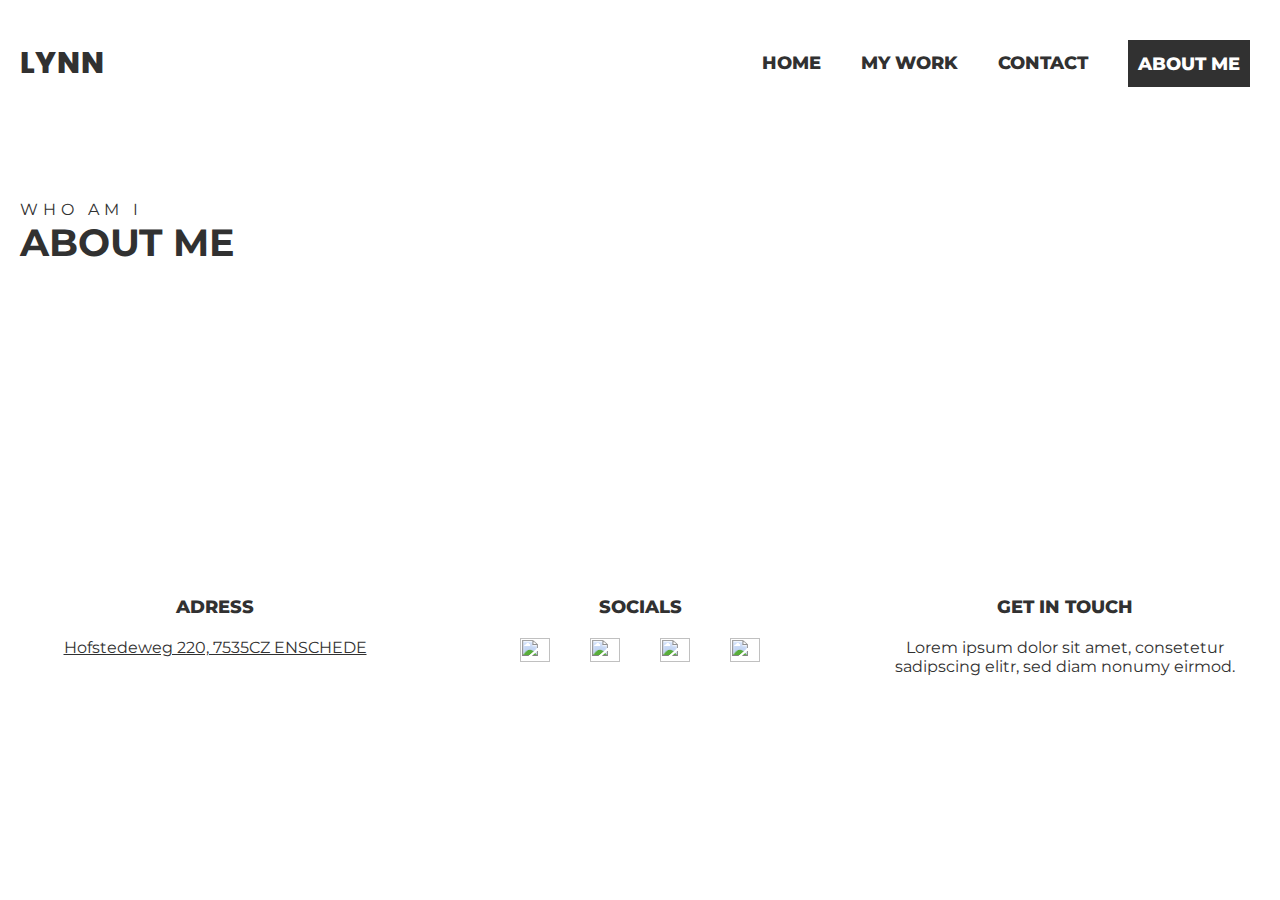
==== about.html @ 1b88944b "hallo" ====
<!DOCTYPE html>
<html lang="en">
<head>
    <script src="https://cdnjs.cloudflare.com/ajax/libs/gsap/3.10.4/gsap.min.js"></script>
    <script src="/homepage/script.js"></script>
    <link rel="preconnect" href="https://fonts.googleapis.com">
    <link rel="preconnect" href="https://fonts.gstatic.com" crossorigin>
    <link href="https://fonts.googleapis.com/css2?family=Montserrat:wght@400;700&family=Poppins:wght@400;700&display=swap" rel="stylesheet">
    <link rel="stylesheet" href="/css/main.css">
    <meta charset="UTF-8">
    <meta http-equiv="X-UA-Compatible" content="IE=edge">
    <meta name="viewport" content="width=device-width, initial-scale=1.0">
    <title>Document</title>
</head>
<body>
    <div class="header">
        <nav>
            <ul>
                <div class="logo"><li><a href="/homepage/index.html" class="home">LYNN</a></li></div>
                <div class="menu-items">
                    <div class="items">
                        <li><a href="/homepage/index.html" class="home">home</a></li>
                        <li><a href="/homepage/work.html" class="work">my work</a></li>
                        <li><a href="/homepage/contact.html" class="contact">contact</a></li>
                    </div>
               
                    <div class="button-container">
                        <button class="dark-button"><a href="/homepage/about.html" class="contact">ABOUT ME</a></button>
                    </div>
                </div>
            </ul>
        </nav>
    </div>
    <img class="second-background-effect" src="/homepage/img/second.png" alt="">

    <div class="about">
        <div class="about-wrapper">
            <div class="about-text">
                <p>WHO AM I</p>
                <h2>ABOUT ME</h2>
            </div>
        </div>
    </div>
   
    <div class="footer">
        <div class="footer-wrapper">
            <div class="footer-block">
                <h3>Adress</h3>
                <a href="https://goo.gl/maps/CNZhvQVsPsZKwDbh6" class="map"> <p>Hofstedeweg 220, 7535CZ ENSCHEDE</p></a>
            </div>
            <div class="footer-block">
                <h3>Socials</h3>
                <div class="socials">
                    <div class="icon-text-block">
                        <img class="phone-icon" src="/homepage/img/darkphone.png" alt="">
                    </div>
                    <div class="icon-text-block">
                        <img class="git-icon" src="/homepage/img/darkgit.png" alt="">
                    </div>
                    <div class="icon-text-block">
                        <img class="mail-icon" src="/homepage/img/darkmail.png" alt="">
                    </div>
                    <div class="icon-text-block">
                        <img class="insta-icon" src="/homepage/img/darkinsta.png" alt="">
                    </div>
                </div>
            </div>
            <div class="footer-block">
                <h3>Get in touch</h3>
                <p>Lorem ipsum dolor sit amet, consetetur sadipscing elitr, sed diam nonumy eirmod.</p>
            </div>
           
        </div>
    </div>
</body>
</html>
---- css/main.css ----
* {
  -webkit-box-sizing: border-box;
          box-sizing: border-box;
  padding: 0;
  margin: 0;
}

h1, p, h2, h3, a {
  color: #313131;
}

h3, h1 {
  font-family: "Poppins", sans-serif;
}

p, h2, h3, a {
  font-family: "Montserrat", sans-serif;
}

.dark-button a {
  color: #FFFFFF;
  text-decoration: none;
}

.green-button {
  padding: 20px;
  background-color: #50B56F;
  color: #FFFFFF;
  font-size: 18px;
  font-weight: 800;
  cursor: pointer;
  border: none;
  font-family: "Poppins", sans-serif;
  text-decoration: none;
}

.green-button:hover {
  -webkit-transform: scale(105%);
          transform: scale(105%);
}

.dark-button:hover {
  -webkit-transform: scale(105%);
          transform: scale(105%);
}

.dark-button {
  padding: 20px;
  cursor: pointer;
  background-color: #313131;
  text-decoration: none;
  font-size: 18px;
  font-weight: 800;
  color: #FFFFFF;
  font-family: "Poppins", sans-serif;
  border: none;
}

.background-effect {
  position: absolute;
  top: 0;
  right: 0;
  opacity: 60%;
  z-index: -1;
}

.second-background-effect {
  position: absolute;
  left: 0;
  opacity: 60%;
  z-index: -1;
}

.header {
  width: 100%;
  background-color: white;
  position: fixed;
  top: 0;
  z-index: 8;
  left: 0;
}

.header nav {
  padding: 20px 30px 20px 0px;
  width: 100%;
  max-width: calc(100% - ((100% - 1400px) / 2));
  margin-left: auto;
}

.header nav ul {
  width: 100%;
  -webkit-box-pack: justify;
      -ms-flex-pack: justify;
          justify-content: space-between;
  display: -webkit-box;
  display: -ms-flexbox;
  display: flex;
}

.header nav ul .logo a {
  font-size: 30px;
  font-family: "Poppins", sans-serif;
}

.header nav ul .menu-items {
  display: -webkit-box;
  display: -ms-flexbox;
  display: flex;
  -webkit-box-align: center;
      -ms-flex-align: center;
          align-items: center;
}

.header nav ul .menu-items .items {
  display: -webkit-box;
  display: -ms-flexbox;
  display: flex;
  -webkit-box-align: center;
      -ms-flex-align: center;
          align-items: center;
  margin-right: 20px;
}

.header nav ul li {
  padding: 20px;
  list-style-type: none;
}

.header nav ul li a {
  text-decoration: none;
  font-size: 18px;
  font-family: "Montserrat", sans-serif;
  text-transform: uppercase;
  font-weight: 800;
}

.header nav ul li a:hover {
  color: #50B56F;
  cursor: pointer;
}

.header nav ul li .current {
  color: #50B56F;
}

.header nav ul .green-button {
  margin-right: 10px;
}

.header nav ul .green-button, .header nav ul .dark-button {
  padding: 10px;
}

.hero {
  padding: 200px 0 200px 0;
  margin-top: 135px;
  width: 100%;
}

.hero .hero-wrapper {
  padding: 0 20px 0 20px;
  display: -webkit-box;
  display: -ms-flexbox;
  display: flex;
  width: 100%;
  max-width: 1400px;
  margin: 0 auto;
  -webkit-box-pack: center;
      -ms-flex-pack: center;
          justify-content: center;
}

.hero .hero-content-left {
  width: 100%;
  max-width: 611px;
}

.hero .hero-content-left h1 {
  font-size: 53px;
  font-family: "Montserrat", sans-serif;
  margin-bottom: 30px;
  font-weight: 800;
}

.hero .hero-content-left p {
  font-size: 16px;
  font-family: "Poppins", sans-serif;
  font-size: 18px;
  margin-bottom: 130px;
}

.hero .hero-content-left .button-container {
  display: -webkit-box;
  display: -ms-flexbox;
  display: flex;
  -ms-flex-wrap: wrap;
      flex-wrap: wrap;
  gap: 15px;
}

.hero .hero-content-right {
  width: 100%;
  max-width: 746px;
  display: -webkit-box;
  display: -ms-flexbox;
  display: flex;
  -ms-flex-item-align: end;
      align-self: flex-end;
}

.functions {
  width: 100%;
  padding: 100px 0 100px 0;
}

.functions .functions-wrapper {
  margin: 0 auto;
  padding: 0 20px 0 20px;
  -webkit-box-orient: vertical;
  -webkit-box-direction: normal;
      -ms-flex-direction: column;
          flex-direction: column;
  display: -webkit-box;
  display: -ms-flexbox;
  display: flex;
  width: 100%;
  max-width: 1400px;
}

.functions .functions-wrapper .functions-text {
  margin-bottom: 30px;
}

.functions .functions-wrapper .functions-text p {
  letter-spacing: 5px;
}

.functions .functions-wrapper .functions-text h2 {
  font-size: 38px;
}

.functions .functions-wrapper .functions-container {
  display: -webkit-box;
  display: -ms-flexbox;
  display: flex;
  -webkit-box-pack: justify;
      -ms-flex-pack: justify;
          justify-content: space-between;
}

.functions .functions-wrapper .functions-block {
  display: -webkit-box;
  display: -ms-flexbox;
  display: flex;
  -webkit-box-orient: vertical;
  -webkit-box-direction: normal;
      -ms-flex-direction: column;
          flex-direction: column;
  width: 100%;
  max-width: 390px;
  text-align: center;
  -webkit-box-align: center;
      -ms-flex-align: center;
          align-items: center;
}

.functions .functions-wrapper .functions-block .brush-icon {
  width: 100%;
  max-width: 208px;
}

.functions .functions-wrapper .functions-block .money-icon {
  width: 100%;
  max-width: 118px;
}

.functions .functions-wrapper .functions-block .code-icon {
  width: 100%;
  max-width: 221px;
}

.functions .functions-wrapper .functions-block .code-icon, .functions .functions-wrapper .functions-block .money-icon, .functions .functions-wrapper .functions-block .brush-icon {
  margin-bottom: 84px;
}

.functions .functions-wrapper .functions-block h3 {
  font-size: 18px;
  font-weight: 800;
  margin-bottom: 20px;
}

.functions .functions-wrapper .functions-block p {
  font-size: 16px;
}

.pricing {
  width: 100%;
  padding: 100px 0 100px 0;
}

.pricing .pricing-wrapper {
  margin: 0 auto;
  padding: 0 20px 0 20px;
  display: -webkit-box;
  display: -ms-flexbox;
  display: flex;
  width: 100%;
  max-width: 1400px;
  -webkit-box-orient: vertical;
  -webkit-box-direction: normal;
      -ms-flex-direction: column;
          flex-direction: column;
}

.pricing .pricing-wrapper .pricing-text {
  margin-bottom: 30px;
}

.pricing .pricing-wrapper .pricing-text p {
  letter-spacing: 5px;
}

.pricing .pricing-wrapper .pricing-text h2 {
  font-size: 38px;
}

.pricing .pricing-wrapper .pricing-blocks {
  display: -webkit-box;
  display: -ms-flexbox;
  display: flex;
  gap: 20px;
  -webkit-box-pack: justify;
      -ms-flex-pack: justify;
          justify-content: space-between;
}

.pricing .pricing-wrapper .pricing-blocks .block-green {
  background-color: #A4D3AE;
  -webkit-transform: translate(0px -40px);
          transform: translate(0px -40px);
  border-top: 20px solid #50B56F;
}

.pricing .pricing-wrapper .pricing-blocks .dark {
  background-color: #313131;
}

.pricing .pricing-wrapper .pricing-blocks .block, .pricing .pricing-wrapper .pricing-blocks .block-green {
  padding: 100px 20px 100px 20px;
  width: 100%;
  max-width: 400px;
  position: relative;
  display: -webkit-box;
  display: -ms-flexbox;
  display: flex;
  -webkit-box-orient: vertical;
  -webkit-box-direction: normal;
      -ms-flex-direction: column;
          flex-direction: column;
  -webkit-box-pack: center;
      -ms-flex-pack: center;
          justify-content: center;
  text-align: center;
}

.pricing .pricing-wrapper .pricing-blocks .block button, .pricing .pricing-wrapper .pricing-blocks .block-green button {
  margin: 0 auto;
  width: 100%;
  max-width: 140px;
}

.pricing .pricing-wrapper .pricing-blocks .block h3, .pricing .pricing-wrapper .pricing-blocks .block h1, .pricing .pricing-wrapper .pricing-blocks .block p, .pricing .pricing-wrapper .pricing-blocks .block-green h3, .pricing .pricing-wrapper .pricing-blocks .block-green h1, .pricing .pricing-wrapper .pricing-blocks .block-green p {
  color: #FFFFFF;
}

.pricing .pricing-wrapper .pricing-blocks .block h1, .pricing .pricing-wrapper .pricing-blocks .block-green h1 {
  margin-bottom: 10px;
  font-size: 53px;
}

.pricing .pricing-wrapper .pricing-blocks .block h3, .pricing .pricing-wrapper .pricing-blocks .block-green h3 {
  font-size: 18px;
  margin-bottom: 100px;
}

.pricing .pricing-wrapper .pricing-blocks .block p, .pricing .pricing-wrapper .pricing-blocks .block-green p {
  margin-bottom: 70px;
  font-size: 16px;
}

.pricing .pricing-wrapper .pricing-blocks .block .popular, .pricing .pricing-wrapper .pricing-blocks .block-green .popular {
  background-color: #313131;
  position: absolute;
  top: 0;
  right: 50px;
  -webkit-transform: translate(0px, -40px);
          transform: translate(0px, -40px);
  padding: 20px;
  display: -webkit-box;
  display: -ms-flexbox;
  display: flex;
  -webkit-box-align: center;
      -ms-flex-align: center;
          align-items: center;
}

.pricing .pricing-wrapper .pricing-blocks .block .popular .fire-icon, .pricing .pricing-wrapper .pricing-blocks .block-green .popular .fire-icon {
  width: 100%;
  max-width: 72px;
  position: absolute;
  top: 0;
  right: 0;
  -webkit-transform: translate(40px, -50px);
          transform: translate(40px, -50px);
}

.pricing .pricing-wrapper .pricing-blocks .block .popular h3, .pricing .pricing-wrapper .pricing-blocks .block-green .popular h3 {
  margin: 0;
}

.contact-page {
  width: 100%;
  padding: 100px 0 100px 0;
  overflow: hidden;
}

.contact-page .contact-wrapper {
  margin: 0 auto;
  padding: 0 0px 0 20px;
  display: -webkit-box;
  display: -ms-flexbox;
  display: flex;
  float: right;
  width: 100%;
  -webkit-box-orient: vertical;
  -webkit-box-direction: normal;
      -ms-flex-direction: column;
          flex-direction: column;
  max-width: 1985px;
}

.contact-page .contact-wrapper .contact-text {
  margin-bottom: 30px;
}

.contact-page .contact-wrapper .contact-text p {
  letter-spacing: 5px;
}

.contact-page .contact-wrapper .contact-text h2 {
  font-size: 38px;
}

.contact-page .contact-wrapper .contact-container {
  display: -webkit-box;
  display: -ms-flexbox;
  display: flex;
  width: 100%;
}

.contact-page .contact-wrapper .contact-container .left-contact-block {
  padding: 70px 70px;
  width: 40%;
  background-color: #4E4E4E;
  border-top: solid 20px #50B56F;
}

.contact-page .contact-wrapper .contact-container .left-contact-block .icon-text-block {
  padding: 10px 0;
  display: -webkit-box;
  display: -ms-flexbox;
  display: flex;
}

.contact-page .contact-wrapper .contact-container .left-contact-block .icon-text-block img {
  width: 44px;
  height: 100%;
  max-height: 44px;
}

.contact-page .contact-wrapper .contact-container .left-contact-block .icon-text-block h3 {
  font-size: 18px;
  font-weight: 200;
  margin-left: 20px;
  cursor: pointer;
}

.contact-page .contact-wrapper .contact-container .left-contact-block h3 {
  color: #FFFFFF;
  font-size: 18px;
  font-weight: 200;
  margin-bottom: 40px;
  cursor: pointer;
}

.contact-page .contact-wrapper .contact-container .right-contact-block {
  background-color: #313131;
  padding: 90px 100px;
  width: 60%;
}

.contact-page .contact-wrapper .contact-container .right-contact-block form {
  display: -webkit-box;
  display: -ms-flexbox;
  display: flex;
  width: 80%;
  -webkit-box-orient: vertical;
  -webkit-box-direction: normal;
      -ms-flex-direction: column;
          flex-direction: column;
  color: #FFFFFF;
  font-family: "Montserrat", sans-serif;
}

.contact-page .contact-wrapper .contact-container .right-contact-block form label {
  margin-bottom: 5px;
  opacity: 80%;
}

.contact-page .contact-wrapper .contact-container .right-contact-block form input {
  height: 40px;
}

.contact-page .contact-wrapper .contact-container .right-contact-block form #message {
  height: 100px;
}

.contact-page .contact-wrapper .contact-container .right-contact-block form .green-button {
  height: 100%;
  width: 100%;
  max-width: 120px;
  text-transform: uppercase;
}

.footer {
  width: 100%;
  padding: 100px 0 100px 0;
}

.footer .footer-wrapper {
  margin: 0 auto;
  padding: 0 20px 0 20px;
  -webkit-box-pack: justify;
      -ms-flex-pack: justify;
          justify-content: space-between;
  display: -webkit-box;
  display: -ms-flexbox;
  display: flex;
  width: 100%;
  max-width: 1400px;
}

.footer .footer-wrapper .footer-block {
  display: -webkit-box;
  display: -ms-flexbox;
  display: flex;
  -webkit-box-orient: vertical;
  -webkit-box-direction: normal;
      -ms-flex-direction: column;
          flex-direction: column;
  width: 100%;
  max-width: 390px;
  text-align: center;
  -webkit-box-align: center;
      -ms-flex-align: center;
          align-items: center;
}

.footer .footer-wrapper .footer-block .socials {
  display: -webkit-box;
  display: -ms-flexbox;
  display: flex;
  gap: 40px;
}

.footer .footer-wrapper .footer-block .socials img {
  width: 30px;
  height: 100%;
  max-height: 30px;
}

.footer .footer-wrapper .footer-block h3 {
  font-weight: 800;
  margin-bottom: 20px;
  text-transform: uppercase;
  font-size: 18px;
}

.footer .footer-wrapper .footer-block p {
  font-size: 16px;
}

.images {
  width: 100%;
  padding: 200px 0 200px 0;
  overflow: hidden;
}

.images .image-wrapper {
  margin: 0 auto;
  padding: 0 20px 0 20px;
  display: -webkit-box;
  display: -ms-flexbox;
  display: flex;
  width: 100%;
  max-width: 1400px;
  -ms-flex-wrap: wrap;
      flex-wrap: wrap;
}

.images .image-wrapper .margin {
  margin-bottom: 100px;
}

.images .image-wrapper .content-block {
  background-color: rgba(0, 0, 0, 0.7);
  width: 100%;
  position: absolute;
  height: 100%;
  bottom: 0;
  left: 0;
  display: -webkit-box;
  display: -ms-flexbox;
  display: flex;
  -webkit-box-orient: vertical;
  -webkit-box-direction: normal;
      -ms-flex-direction: column;
          flex-direction: column;
  -webkit-box-pack: end;
      -ms-flex-pack: end;
          justify-content: flex-end;
  padding: 47px;
  cursor: pointer;
}

.images .image-wrapper .content-block .text h3, .images .image-wrapper .content-block p {
  width: 80%;
  color: #FFFFFF;
}

.images .image-wrapper .content-block h3 {
  margin-bottom: 5px;
}

.images .image-wrapper .content-block .text:hover {
  -webkit-transform: translateY(-10%);
          transform: translateY(-10%);
}

.images .image-wrapper .content-block .green-block {
  background-color: #50B56F;
  width: 100px;
  height: 100px;
  border-radius: 40% 0 0 0;
  position: absolute;
  right: 0;
  bottom: 0;
  -webkit-box-align: center;
      -ms-flex-align: center;
          align-items: center;
  -webkit-box-pack: center;
      -ms-flex-pack: center;
          justify-content: center;
  display: -webkit-box;
  display: -ms-flexbox;
  display: flex;
}

.images .image-wrapper .content-block .green-block .arrow {
  width: 20px;
  height: 30px;
}

.images .image-wrapper .content-block .green-block:hover {
  -webkit-transform: scale(120%);
          transform: scale(120%);
}

.images .image-wrapper .image-block-left {
  width: 50%;
  -webkit-box-orient: vertical;
  -webkit-box-direction: normal;
      -ms-flex-direction: column;
          flex-direction: column;
  -webkit-box-align: start;
      -ms-flex-align: start;
          align-items: flex-start;
  display: -webkit-box;
  display: -ms-flexbox;
  display: flex;
  padding-right: 20px;
}

.images .image-wrapper .image-block-left .image-block {
  height: 700px;
  overflow: hidden;
  position: relative;
  width: 100%;
  max-width: 600px;
  border-top: 20px solid #50B56F;
}

.images .image-wrapper .image-block-left .image-block img {
  width: 100%;
  height: 100%;
}

.images .image-wrapper .image-block-right {
  width: 50%;
  display: -webkit-box;
  display: -ms-flexbox;
  display: flex;
  padding-left: 20px;
  -webkit-box-orient: vertical;
  -webkit-box-direction: normal;
      -ms-flex-direction: column;
          flex-direction: column;
  -webkit-box-pack: center;
      -ms-flex-pack: center;
          justify-content: center;
  -webkit-box-align: end;
      -ms-flex-align: end;
          align-items: flex-end;
}

.images .image-wrapper .image-block-right .image-block {
  height: 700px;
  overflow: hidden;
  position: relative;
  max-width: 600px;
  border-top: 20px solid #50B56F;
  width: 100%;
}

.images .image-wrapper .image-block-right .image-block img {
  width: 100%;
  height: 100%;
}

.contact-page-full {
  width: 100%;
  padding: 200px 0 100px 0;
  overflow: hidden;
}

.contact-page-full .contact-wrapper {
  margin: 0 auto;
  padding: 0 0px 0 20px;
  display: -webkit-box;
  display: -ms-flexbox;
  display: flex;
  float: right;
  width: 100%;
  -webkit-box-orient: vertical;
  -webkit-box-direction: normal;
      -ms-flex-direction: column;
          flex-direction: column;
  max-width: 1985px;
}

.contact-page-full .contact-wrapper .contact-text {
  margin-bottom: 30px;
}

.contact-page-full .contact-wrapper .contact-text p {
  letter-spacing: 5px;
}

.contact-page-full .contact-wrapper .contact-text h2 {
  font-size: 38px;
}

.contact-page-full .contact-wrapper .contact-container {
  display: -webkit-box;
  display: -ms-flexbox;
  display: flex;
  width: 100%;
}

.contact-page-full .contact-wrapper .contact-container .left-contact-block {
  padding: 70px 70px;
  width: 40%;
  background-color: #4E4E4E;
  border-top: solid 20px #50B56F;
}

.contact-page-full .contact-wrapper .contact-container .left-contact-block .icon-text-block {
  padding: 10px 0;
  display: -webkit-box;
  display: -ms-flexbox;
  display: flex;
}

.contact-page-full .contact-wrapper .contact-container .left-contact-block .icon-text-block img {
  width: 44px;
  height: 100%;
  max-height: 44px;
}

.contact-page-full .contact-wrapper .contact-container .left-contact-block .icon-text-block h3 {
  font-size: 18px;
  font-weight: 200;
  margin-left: 20px;
  cursor: pointer;
}

.contact-page-full .contact-wrapper .contact-container .left-contact-block h3 {
  color: #FFFFFF;
  font-size: 18px;
  font-weight: 200;
  margin-bottom: 40px;
  cursor: pointer;
}

.contact-page-full .contact-wrapper .contact-container .right-contact-block {
  background-color: #313131;
  padding: 90px 100px;
  width: 60%;
}

.contact-page-full .contact-wrapper .contact-container .right-contact-block form {
  display: -webkit-box;
  display: -ms-flexbox;
  display: flex;
  width: 80%;
  -webkit-box-orient: vertical;
  -webkit-box-direction: normal;
      -ms-flex-direction: column;
          flex-direction: column;
  color: #FFFFFF;
  font-family: "Montserrat", sans-serif;
}

.contact-page-full .contact-wrapper .contact-container .right-contact-block form label {
  margin-bottom: 5px;
  opacity: 80%;
}

.contact-page-full .contact-wrapper .contact-container .right-contact-block form input {
  height: 40px;
}

.contact-page-full .contact-wrapper .contact-container .right-contact-block form #message {
  height: 100px;
}

.contact-page-full .contact-wrapper .contact-container .right-contact-block form .green-button {
  height: 100%;
  width: 100%;
  max-width: 120px;
  text-transform: uppercase;
}

.about {
  width: 100%;
  padding: 200px 0 200px 0;
}

.about .about-wrapper {
  margin: 0 auto;
  padding: 0 20px 0 20px;
  display: -webkit-box;
  display: -ms-flexbox;
  display: flex;
  width: 100%;
  max-width: 1400px;
  -webkit-box-orient: vertical;
  -webkit-box-direction: normal;
      -ms-flex-direction: column;
          flex-direction: column;
}

.about .about-wrapper .about-text {
  margin-bottom: 30px;
}

.about .about-wrapper .about-text p {
  letter-spacing: 5px;
}

.about .about-wrapper .about-text h2 {
  font-size: 38px;
}
/*# sourceMappingURL=main.css.map */
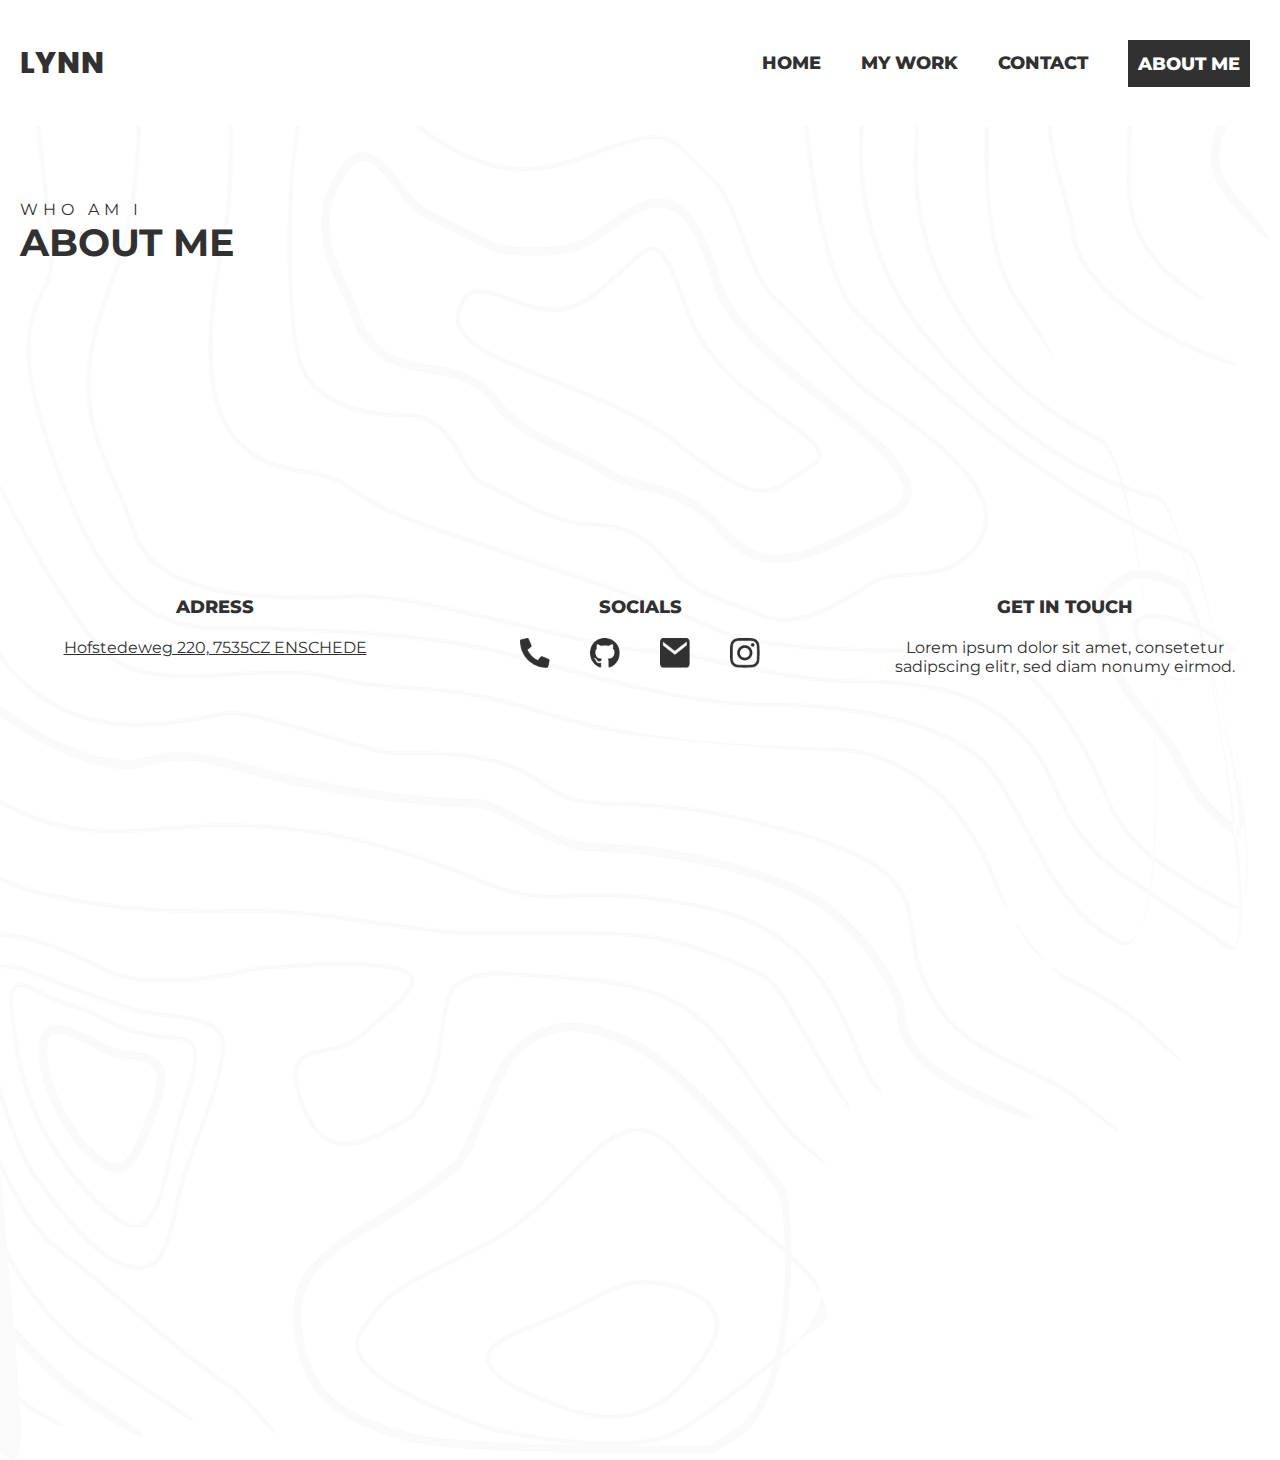
==== commit a110bda4: "homepage tag deleted" ====
--- a/about.html
+++ b/about.html
@@ -2,7 +2,7 @@
 <html lang="en">
 <head>
     <script src="https://cdnjs.cloudflare.com/ajax/libs/gsap/3.10.4/gsap.min.js"></script>
-    <script src="/homepage/script.js"></script>
+    <script src="script.js"></script>
     <link rel="preconnect" href="https://fonts.googleapis.com">
     <link rel="preconnect" href="https://fonts.gstatic.com" crossorigin>
     <link href="https://fonts.googleapis.com/css2?family=Montserrat:wght@400;700&family=Poppins:wght@400;700&display=swap" rel="stylesheet">
@@ -16,22 +16,22 @@
     <div class="header">
         <nav>
             <ul>
-                <div class="logo"><li><a href="/homepage/index.html" class="home">LYNN</a></li></div>
+                <div class="logo"><li><a href="index.html" class="home">LYNN</a></li></div>
                 <div class="menu-items">
                     <div class="items">
-                        <li><a href="/homepage/index.html" class="home">home</a></li>
-                        <li><a href="/homepage/work.html" class="work">my work</a></li>
-                        <li><a href="/homepage/contact.html" class="contact">contact</a></li>
+                        <li><a href="index.html" class="home">home</a></li>
+                        <li><a href="work.html" class="work">my work</a></li>
+                        <li><a href="contact.html" class="contact">contact</a></li>
                     </div>
                
                     <div class="button-container">
-                        <button class="dark-button"><a href="/homepage/about.html" class="contact">ABOUT ME</a></button>
+                        <button class="dark-button"><a href="about.html" class="contact">ABOUT ME</a></button>
                     </div>
                 </div>
             </ul>
         </nav>
     </div>
-    <img class="second-background-effect" src="/homepage/img/second.png" alt="">
+    <img class="second-background-effect" src="img/second.png" alt="">
 
     <div class="about">
         <div class="about-wrapper">
@@ -52,16 +52,16 @@
                 <h3>Socials</h3>
                 <div class="socials">
                     <div class="icon-text-block">
-                        <img class="phone-icon" src="/homepage/img/darkphone.png" alt="">
+                        <img class="phone-icon" src="img/darkphone.png" alt="">
                     </div>
                     <div class="icon-text-block">
-                        <img class="git-icon" src="/homepage/img/darkgit.png" alt="">
+                        <img class="git-icon" src="img/darkgit.png" alt="">
                     </div>
                     <div class="icon-text-block">
-                        <img class="mail-icon" src="/homepage/img/darkmail.png" alt="">
+                        <img class="mail-icon" src="img/darkmail.png" alt="">
                     </div>
                     <div class="icon-text-block">
-                        <img class="insta-icon" src="/homepage/img/darkinsta.png" alt="">
+                        <img class="insta-icon" src="img/darkinsta.png" alt="">
                     </div>
                 </div>
             </div>
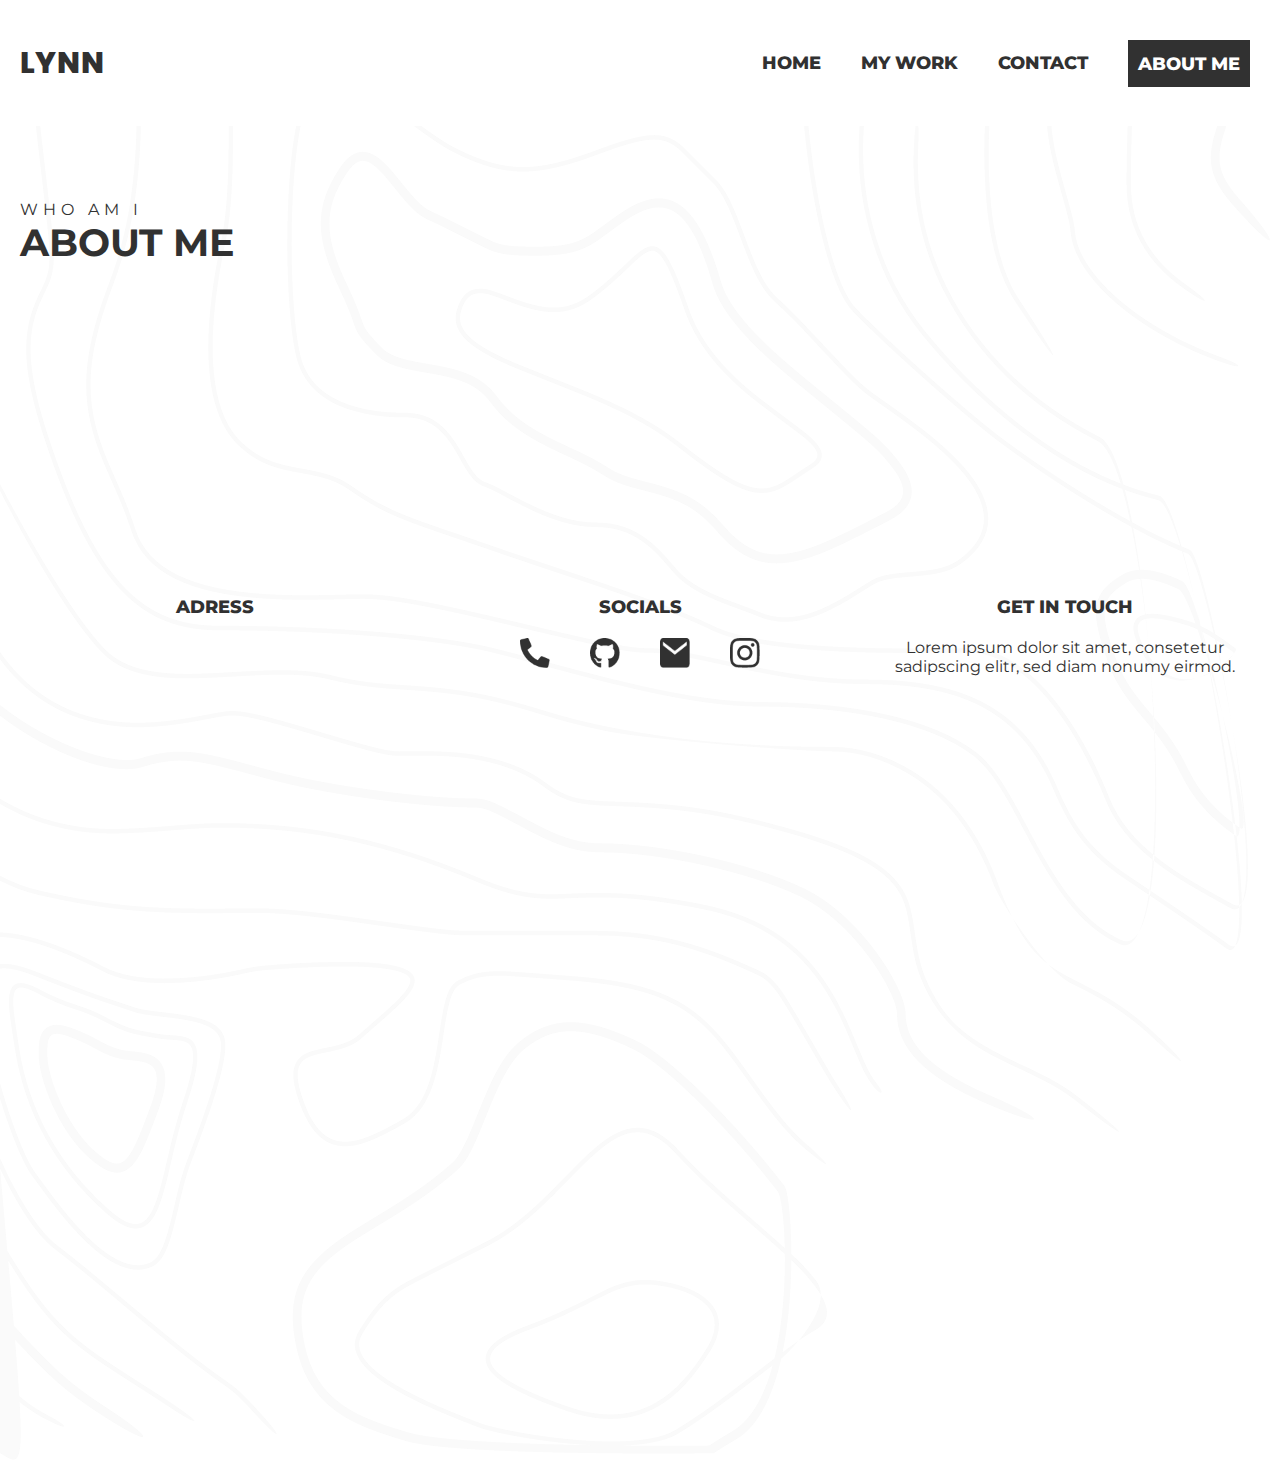
==== commit 3a9d0a96: "adress" ====
--- a/about.html
+++ b/about.html
@@ -46,7 +46,6 @@
         <div class="footer-wrapper">
             <div class="footer-block">
                 <h3>Adress</h3>
-                <a href="https://goo.gl/maps/CNZhvQVsPsZKwDbh6" class="map"> <p>Hofstedeweg 220, 7535CZ ENSCHEDE</p></a>
             </div>
             <div class="footer-block">
                 <h3>Socials</h3>
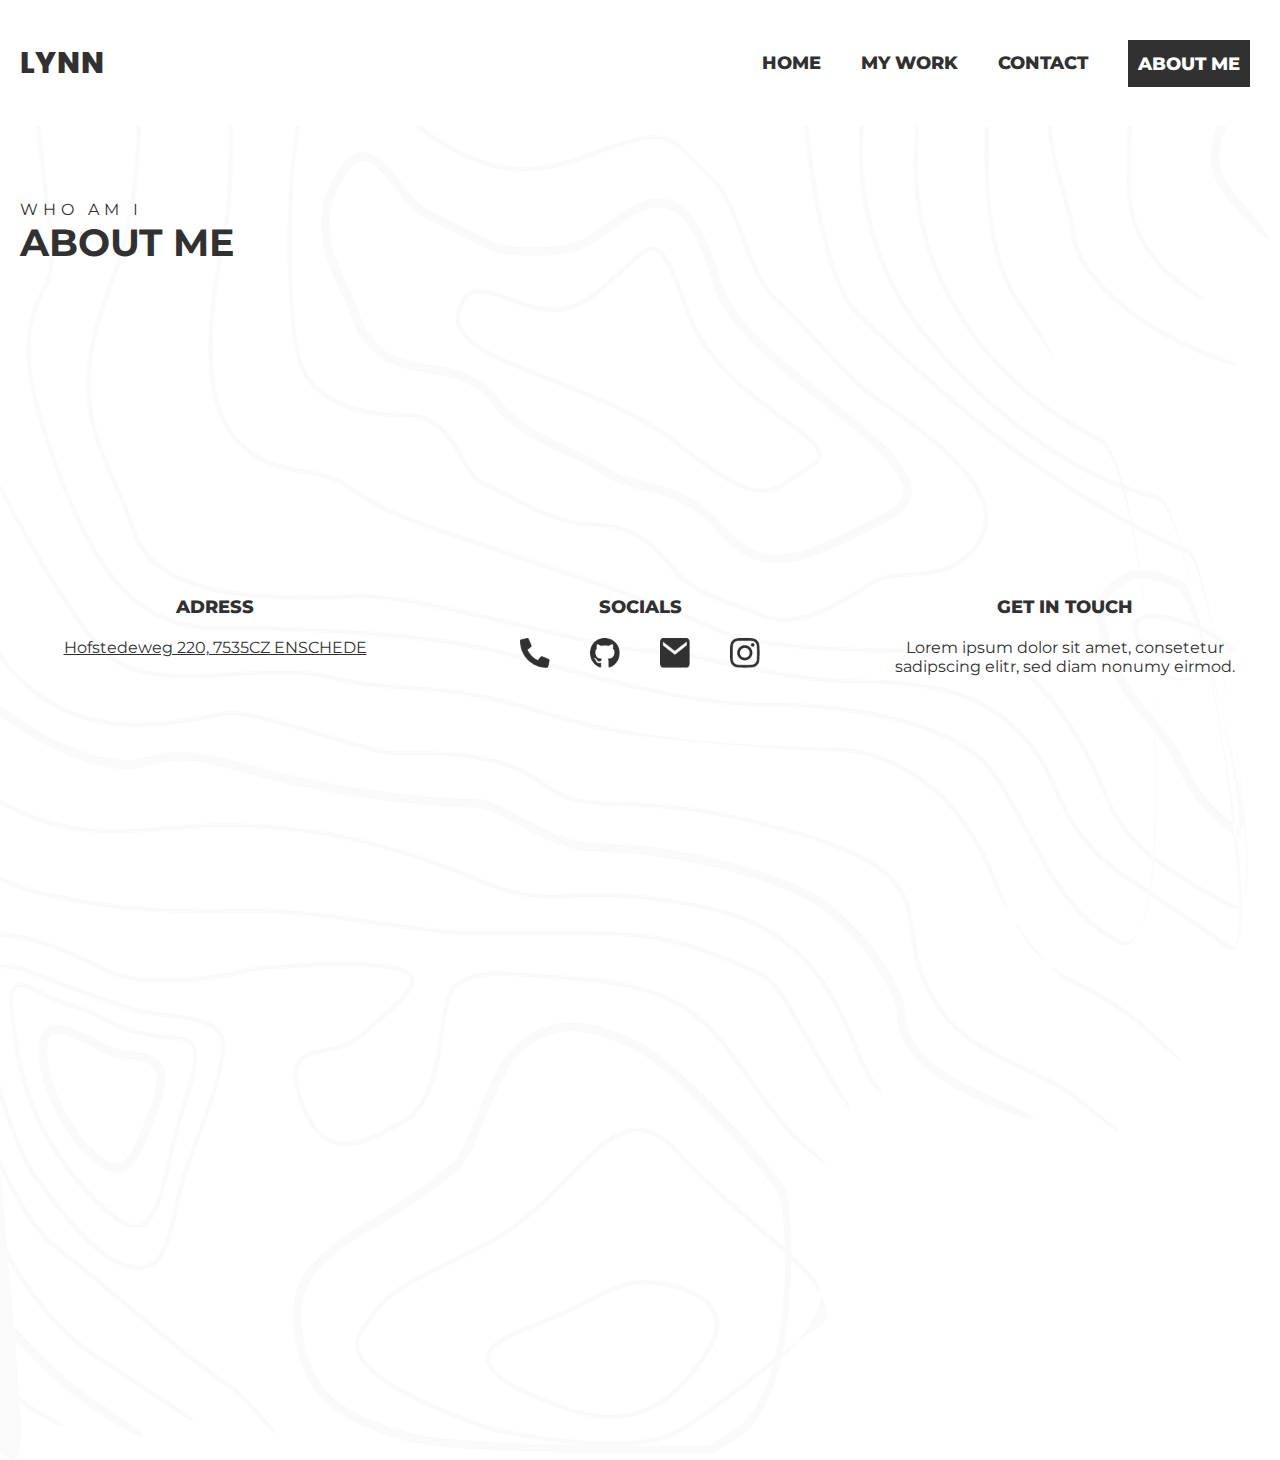
==== commit c7261ed7: "adress contact" ====
--- a/about.html
+++ b/about.html
@@ -46,6 +46,7 @@
         <div class="footer-wrapper">
             <div class="footer-block">
                 <h3>Adress</h3>
+                <a href="https://goo.gl/maps/CNZhvQVsPsZKwDbh6" class="map"> <p>Hofstedeweg 220, 7535CZ ENSCHEDE</p></a>
             </div>
             <div class="footer-block">
                 <h3>Socials</h3>
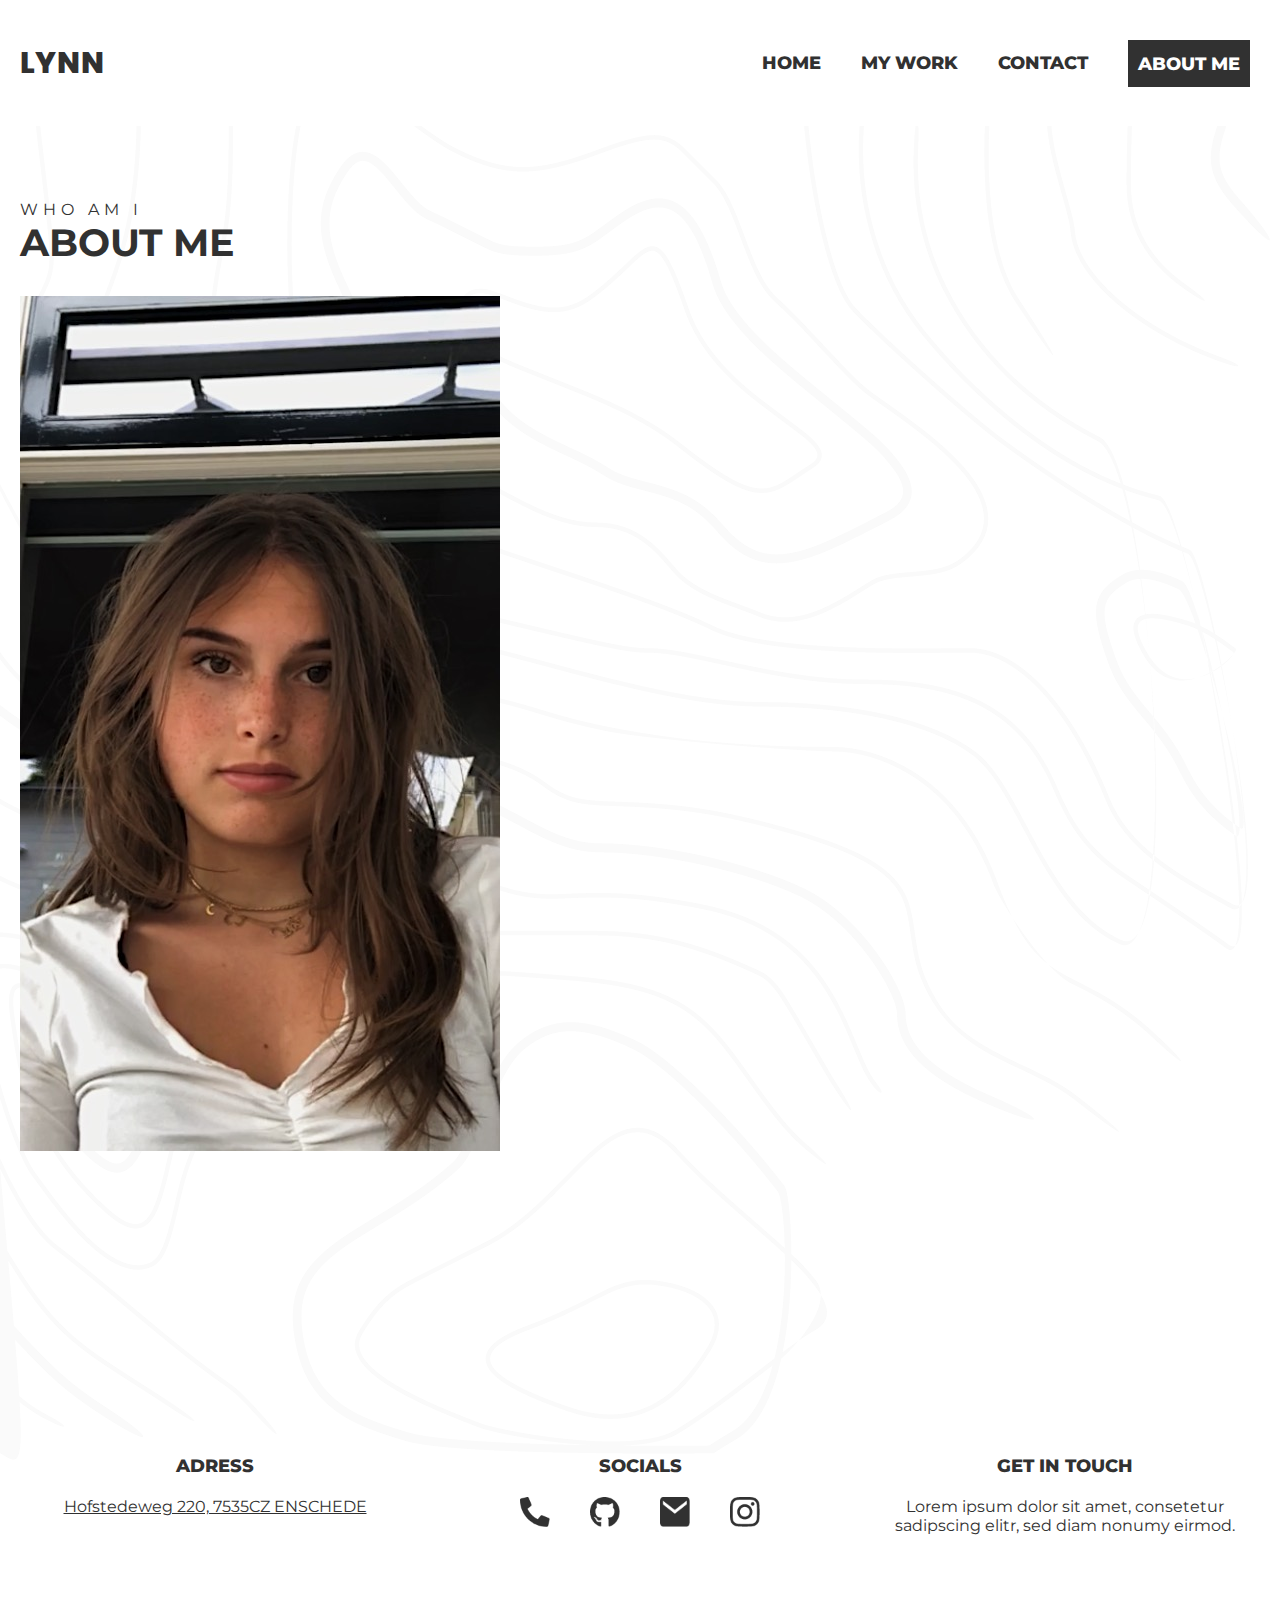
==== commit e2e376c0: "lynn" ====
--- a/about.html
+++ b/about.html
@@ -39,6 +39,12 @@
                 <p>WHO AM I</p>
                 <h2>ABOUT ME</h2>
             </div>
+
+            <div class="about-block">
+                <div class="image-container">
+                    <img class="lynn" src="/img/IMG_4441.jpg" alt="">
+                </div>
+            </div>
         </div>
     </div>
    
